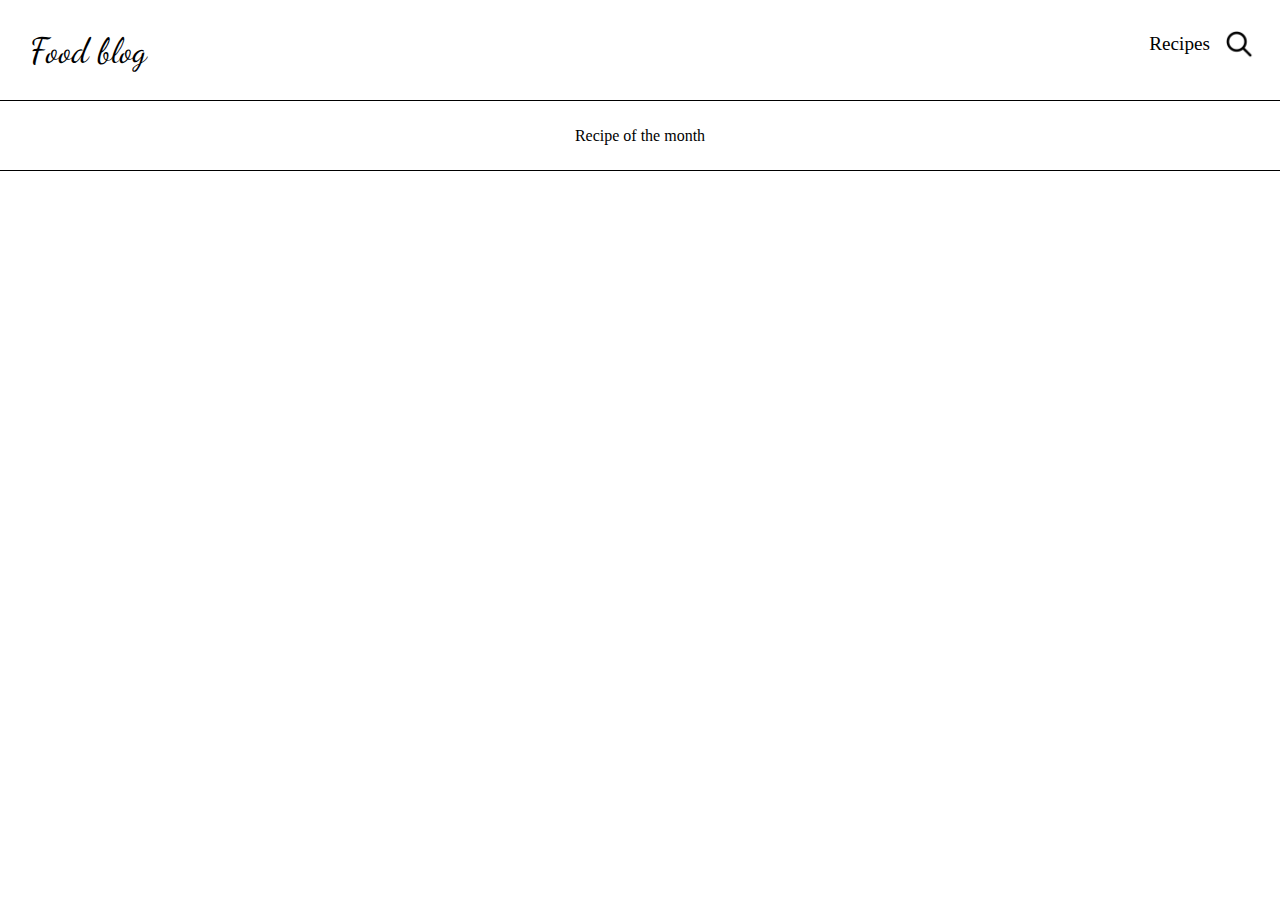
==== recipemonth.html @ e2388914 "Main Desktop done" ====
<!DOCTYPE html>
<html lang="en">

<head>
    <meta charset="UTF-8">
    <meta http-equiv="X-UA-Compatible" content="IE=edge">
    <meta name="viewport" content="width=device-width, initial-scale=1.0">
    <title>Food blog</title>
    <link rel="stylesheet" href="style.css">
    <link href="https://fonts.googleapis.com/css2?family=Dancing+Script&display=swap" rel="stylesheet">
</head>

<body>
    <header>
        <div class="topbar">
            <div class="leftside">
                <p>Food blog</p>
            </div>
            <div class="rightside">
                <p>Recipes</p>
                <img class="search" src="image/search.png" alt="search">
            </div>
        </div>
        <div class="navbar">
            <p>Recipe of the month</p>
        </div>
    </header>
</body>

</html>
---- style.css ----
* {
  margin: 0px;
  padding: 0px;
}

.topbar {
  position: relative;
  display: -webkit-box;
  display: -ms-flexbox;
  display: flex;
  -webkit-box-pack: justify;
      -ms-flex-pack: justify;
          justify-content: space-between;
  background-color: white;
  padding-bottom: -300px;
  height: 100px;
}

.leftside {
  position: relative;
  display: -webkit-box;
  display: -ms-flexbox;
  display: flex;
  padding: 20px;
  left: 10px;
  top: 10px;
}

.leftside p {
  font-family: 'Dancing Script', cursive;
  font-size: 2.2em;
}

.rightside {
  position: relative;
  display: -webkit-box;
  display: -ms-flexbox;
  display: flex;
  padding: 20px;
  -webkit-box-pack: end;
      -ms-flex-pack: end;
          justify-content: flex-end;
}

.rightside img {
  position: absolute;
  width: 30px;
  height: 30px;
  padding-right: 5px;
}

.rightside p {
  position: absolute;
  font-size: 1.2em;
  right: 70px;
  top: 33px;
}

.navbar {
  display: -webkit-box;
  display: -ms-flexbox;
  display: flex;
  -ms-flex-pack: distribute;
      justify-content: space-around;
  border-top: solid black 1px;
  border-bottom: solid black 1px;
  padding: 2%;
}

.navbar a {
  font-family: Arial;
  font-size: 0.8em;
  color: black;
  text-decoration: none;
}

.content {
  position: relative;
  padding: 80px 0px;
  display: -webkit-box;
  display: -ms-flexbox;
  display: flex;
  -ms-flex-wrap: wrap;
      flex-wrap: wrap;
  width: 80%;
  margin: 0 auto;
  -webkit-box-pack: center;
      -ms-flex-pack: center;
          justify-content: center;
}

.insidepic {
  position: relative;
  color: white;
  top: 50%;
}

.insidetext {
  font-size: 0.6em;
  position: absolute;
  bottom: 10px;
  left: 20px;
  background: rgba(0, 0, 0, 0.5);
  background-size: cover;
  text-align: center;
  width: 88.5%;
  height: 19.5%;
}

.insidetext p {
  padding-top: 10px;
}

.grid-image {
  display: block;
  -ms-flex-preferred-size: 100%;
      flex-basis: 100%;
  padding: 10px 20px;
}

@media only screen and (max-width: 768px) {
  grid-image {
    -ms-flex-preferred-size: 50%;
        flex-basis: 50%;
  }
}

.search {
  display: block;
  -ms-flex-preferred-size: 100%;
      flex-basis: 100%;
  padding: 10px 20px;
}

.content {
  position: relative;
  padding: 80px 0px;
  display: -webkit-box;
  display: -ms-flexbox;
  display: flex;
  -ms-flex-wrap: wrap;
      flex-wrap: wrap;
  width: 80%;
  margin: 0 auto;
  -webkit-box-pack: center;
      -ms-flex-pack: center;
          justify-content: center;
}

.mainfooter {
  width: 650px;
  font-size: 0.8em;
}

footer {
  padding-top: 25px;
  padding-bottom: 25px;
  display: -webkit-box;
  display: -ms-flexbox;
  display: flex;
  -ms-flex-pack: distribute;
      justify-content: space-around;
  text-align: center;
  background-color: black;
}

.firstf {
  display: -webkit-box;
  display: -ms-flexbox;
  display: flex;
  -webkit-box-pack: justify;
      -ms-flex-pack: justify;
          justify-content: space-between;
  color: white;
  padding-bottom: 20px;
}

.firstf a {
  color: white;
  text-decoration: none;
  padding: 0px 20px;
}

.secondf {
  display: block;
  padding-bottom: 10px;
}

.secondf img {
  margin: 0;
}

.thirdf {
  color: white;
  display: -webkit-box;
  display: -ms-flexbox;
  display: flex;
  margin: 0 auto;
}

.thirdf p {
  font-size: 0.8em;
  margin: 0 auto;
}

#noborder {
  border: none;
  margin-right: 0;
  padding-right: 0;
}
/*# sourceMappingURL=style.css.map */
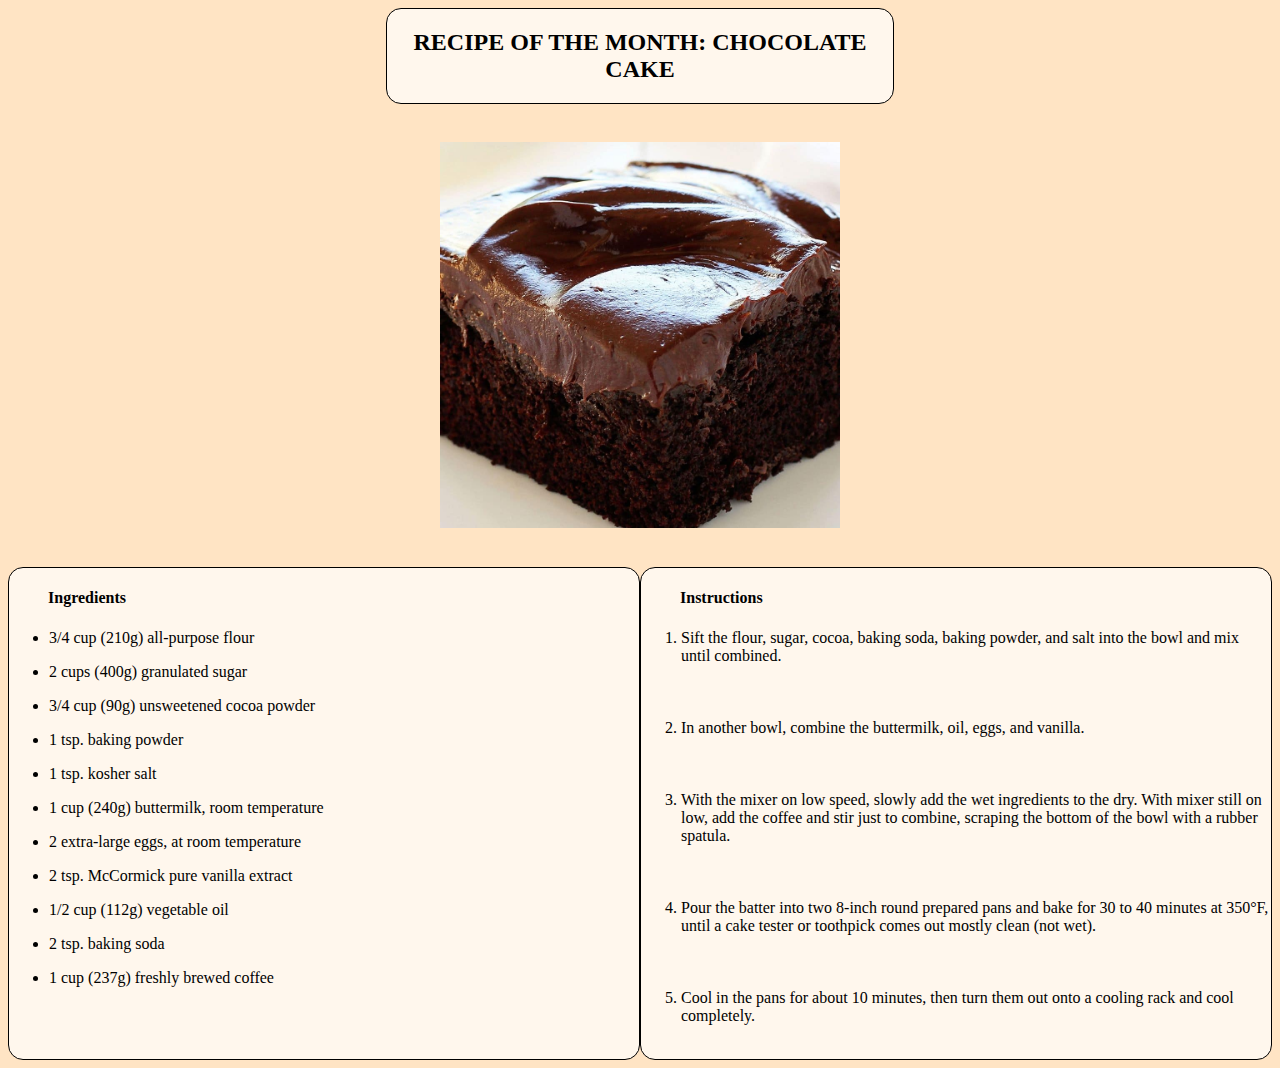
==== commit d5a7ea08: "recipe of the month update" ====
--- a/recipemonth.html
+++ b/recipemonth.html
@@ -1,30 +1,107 @@
 <!DOCTYPE html>
+
 <html lang="en">
 
 <head>
     <meta charset="UTF-8">
     <meta http-equiv="X-UA-Compatible" content="IE=edge">
-    <meta name="viewport" content="width=device-width, initial-scale=1.0">
-    <title>Food blog</title>
-    <link rel="stylesheet" href="style.css">
-    <link href="https://fonts.googleapis.com/css2?family=Dancing+Script&display=swap" rel="stylesheet">
+    <meta name="viewport" content="wilih=device-wilih, initial-scale=1.0">
+    <title>Document</title>
+    <link rel="stylesheet" href="recipemonth.css">
 </head>
 
 <body>
     <header>
-        <div class="topbar">
-            <div class="leftside">
-                <p>Food blog</p>
+        <div class="top1">
+            <h2>RECIPE OF THE MONTH: CHOCOLATE CAKE</h2>
+        </div><br>
+    </header>
+    <main>
+        <div class="image">
+            <img src="image/chocolatecake.jpeg" alt="" width="400px" height="40%">
+        </div>
+        <div class="maincontent">
+            <div class="top">
+                <div>
+                    <h4>Ingredients</h4>
+                </div>
+                <div class="text" id="test2">
+                    <ul>
+                        <li>
+                            <p>3/4 cup (210g) all-purpose flour</p>
+                        </li>
+                    </ul>
+                    <ul>
+                        <li>
+                            <p>2 cups (400g) granulated sugar</p>
+                            </li>
+                    </ul>
+                    <ul><li>
+                        <p>3/4 cup (90g) unsweetened cocoa powder</p>
+                        </li>
+                    </ul>
+                    <ul><li>
+                        <p>1 tsp. baking powder
+                        </p>
+                        </li>
+                    </ul>
+                    <ul><li>
+                        <p>1 tsp. kosher salt</p>
+                        </li>
+                    </ul>
+                    <ul><li>
+                        <p>1 cup (240g) buttermilk, room temperature
+                        </p>
+                        </li>
+                    </ul>
+                    <ul><li>
+                        <p>2 extra-large eggs, at room temperature
+                        </p>
+                        </li>
+                    </ul>
+                    <ul><li>
+                        <p>2 tsp. McCormick pure vanilla extract
+                        </p>
+                        </li>
+                    </ul>
+                    <ul><li>
+                        <p>1/2 cup (112g) vegetable oil
+                        </p>
+                        </li>
+                    </ul>
+                    <ul><li>
+                        <p>2 tsp. baking soda
+                        </p>
+                        </li>
+                    </ul>
+                    <ul><li>
+                        <p>1 cup (237g) freshly brewed coffee
+                        </p>
+                        </li>
+                    </ul>
+                </div>
             </div>
-            <div class="rightside">
-                <p>Recipes</p>
-                <img class="search" src="image/search.png" alt="search">
+            <div class="top">
+
+                <h4>Instructions</h4>
+
+                <ol id="test">
+                    <li>Sift the flour, sugar, cocoa, baking soda, baking powder, and salt into the bowl and mix until
+                        combined.</li> <br><br><br>
+                    <li>In another bowl, combine the buttermilk, oil, eggs, and vanilla.</li> <br><br><br>
+                    <li>With the mixer on low speed, slowly add the wet ingredients to the dry. With mixer still on low,
+                        add the coffee and stir just to combine, scraping the bottom of the bowl with a rubber spatula.
+                    </li><br><br><br>
+                    <li>Pour the batter into two 8-inch round prepared pans and bake for 30 to 40 minutes at 350°F,
+                        until a cake tester or toothpick comes out mostly clean (not wet).
+                    </li><br><br><br>
+                    <li>Cool in the pans for about 10 minutes, then turn them out onto a cooling rack and cool
+                        completely.
+                    </li><br>
+                </ol>
             </div>
         </div>
-        <div class="navbar">
-            <p>Recipe of the month</p>
-        </div>
-    </header>
+    </main>
 </body>
 
 </html>--- a/recipemonth.css
+++ b/recipemonth.css
@@ -0,0 +1,44 @@
+body {
+  background-color: bisque;
+}
+
+.top1 {
+  margin: 0 auto;
+  width: 40%;
+  text-align: center;
+  border: solid black 1px;
+  border-radius: 15px;
+  background: rgba(255, 255, 255, 0.7);
+}
+
+.top {
+  width: 50%;
+  border: solid black 1px;
+  border-radius: 15px;
+  background: rgba(255, 255, 255, 0.7);
+}
+
+.image {
+  text-align: center;
+  padding: 20px;
+  margin-bottom: 15px;
+}
+
+.maincontent {
+  display: -webkit-box;
+  display: -ms-flexbox;
+  display: flex;
+}
+
+#test {
+  text-align: left;
+}
+
+#test2 {
+  text-align: left;
+}
+
+h4 {
+  padding-left: 39px;
+}
+/*# sourceMappingURL=recipemonth.css.map */